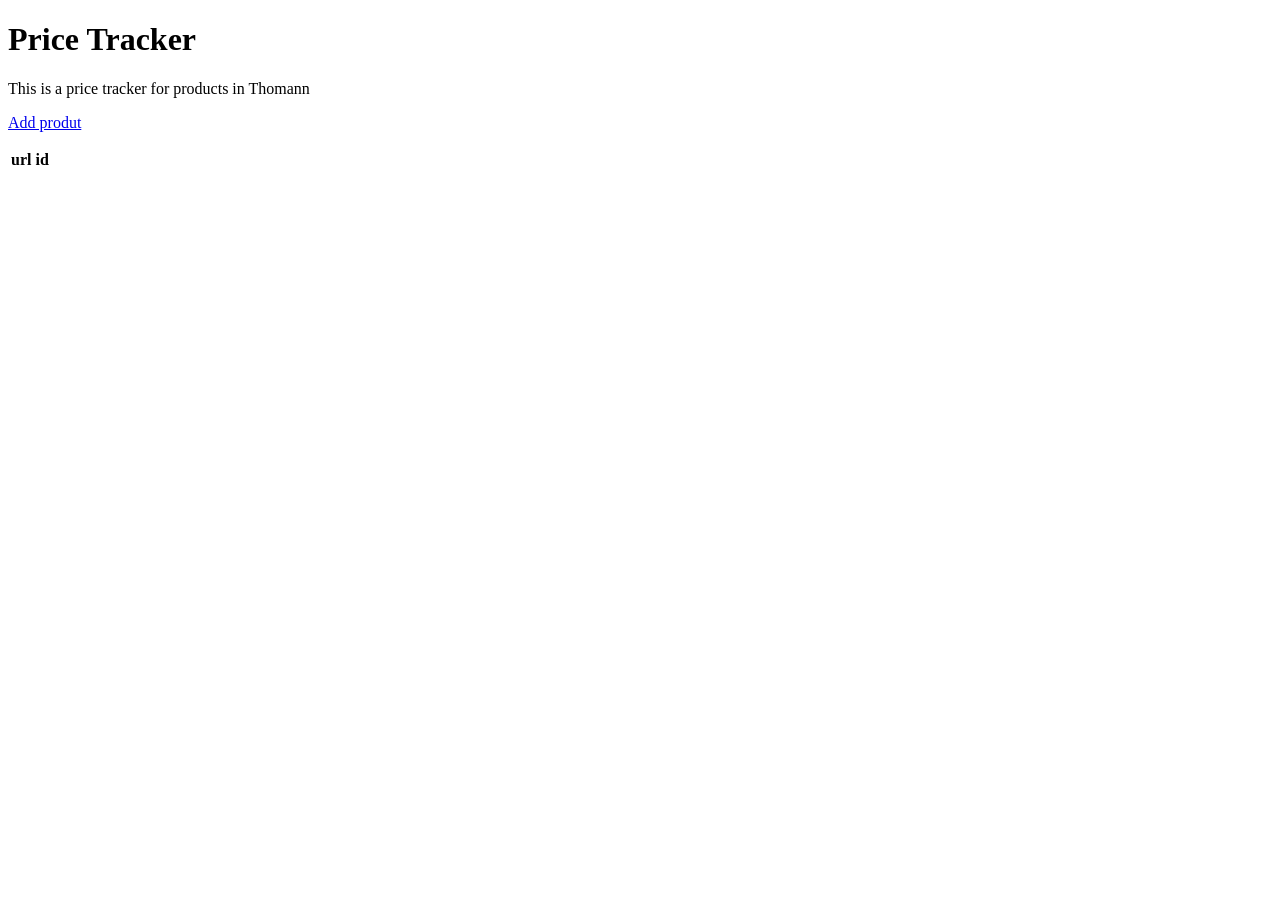
==== views/index.html @ bd0a4f37 "New functionality: add new products" ====
<!DOCTYPE html>
<html>
    <head>
        <title>Price Tracker</title>
        <meta lang="en">
        <meta charset="UTF_8">
        <link rel="icon" type="image/svg" href="../logbrew.svg">
    </head>

    <body>
        <h1>Price Tracker</h1>

        <p id="presentation">This is a price tracker for products in Thomann</p>

        <a href="addProduct.html">Add produt</a>

        <p id="error"></p>

        <p id="message"></p>

        <table>
            <thread>
                <tr>
                    <th>url</th>
                    <th>id</th>
                </tr>
            </thread>
            <tbody id="table">

            </tbody>
        </table>

        <script src="../scripts/home.js"></script>
    </body>
</html>
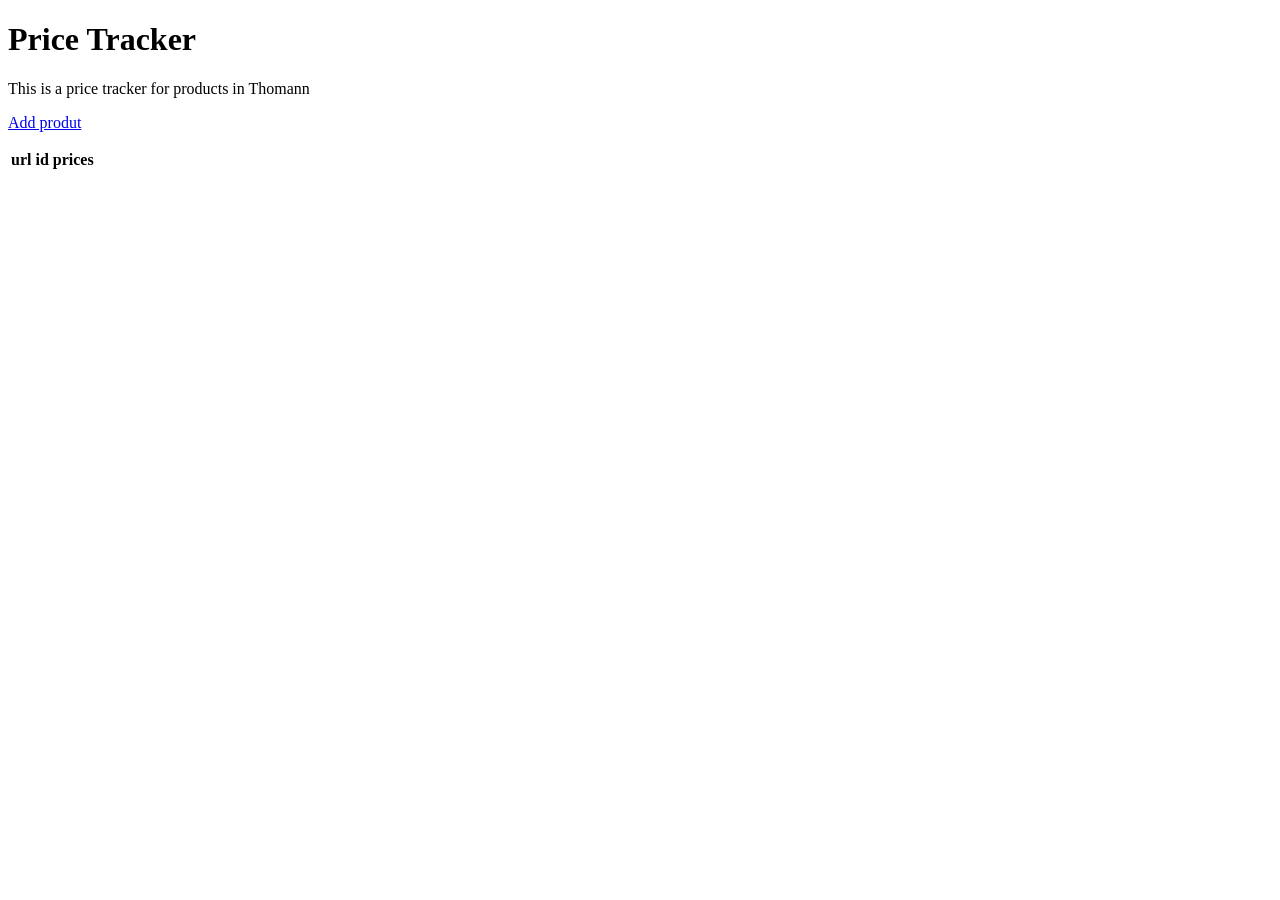
==== commit 8d4ca9ec: "Finished the basic functionalities" ====
--- a/views/index.html
+++ b/views/index.html
@@ -23,6 +23,7 @@
                 <tr>
                     <th>url</th>
                     <th>id</th>
+                    <th>prices</th>
                 </tr>
             </thread>
             <tbody id="table">
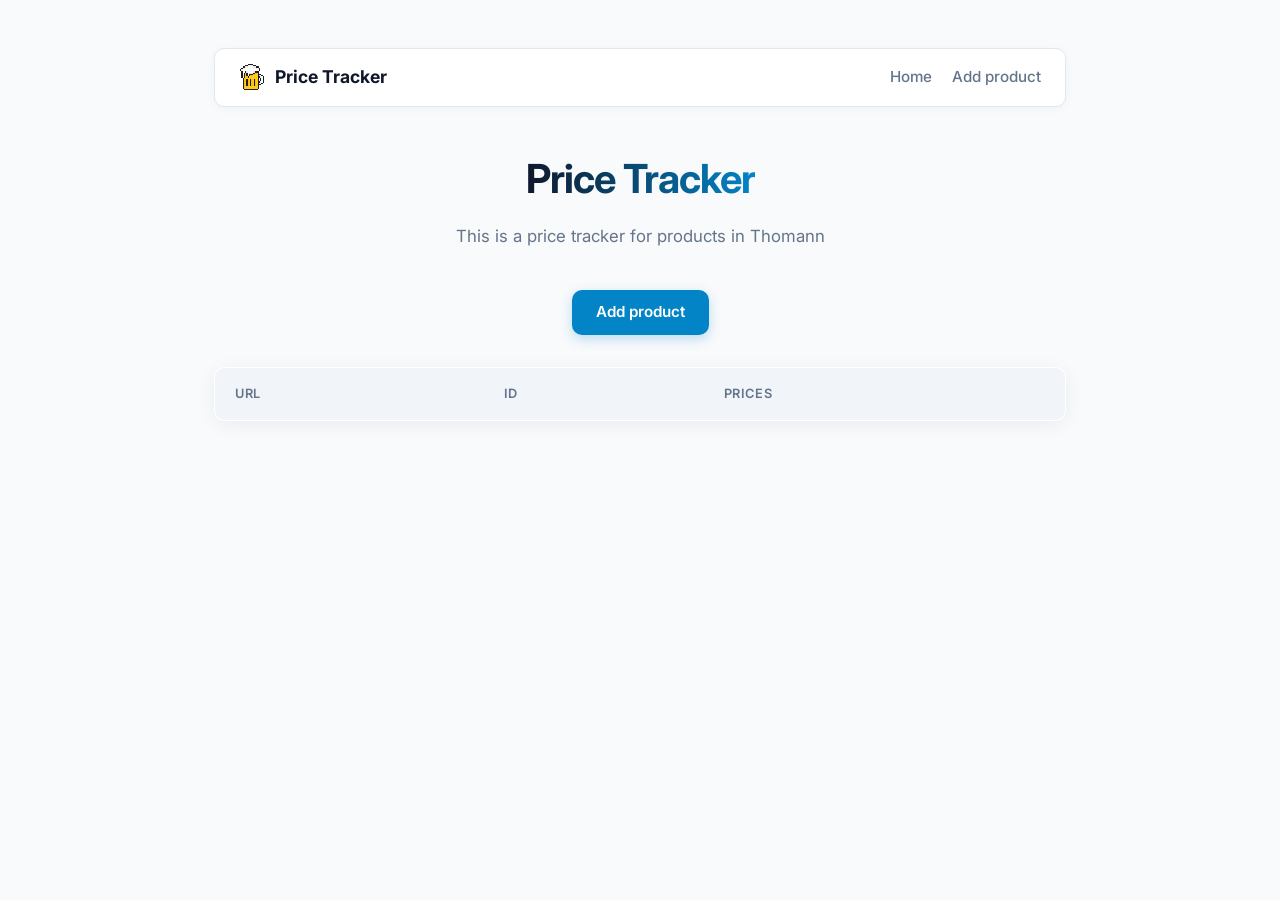
==== commit 6d066875: "First version of the web page" ====
--- a/views/index.html
+++ b/views/index.html
@@ -5,27 +5,40 @@
         <meta lang="en">
         <meta charset="UTF_8">
         <link rel="icon" type="image/svg" href="../logbrew.svg">
+
+        <link rel="stylesheet" href="../styles.css">
     </head>
 
     <body>
+        <header>
+            <a href="index.html" class="brand">
+                <img src="../logbrew.svg" alt="Logo">
+                <span>Price Tracker</span>
+            </a>
+            <nav>
+                <a href="index.html">Home</a>
+                <a href="addProduct.html">Add product</a>
+            </nav>
+        </header>
+
         <h1>Price Tracker</h1>
 
         <p id="presentation">This is a price tracker for products in Thomann</p>
 
-        <a href="addProduct.html">Add produt</a>
+        <a href="addProduct.html">Add product</a>
 
         <p id="error"></p>
 
         <p id="message"></p>
 
         <table>
-            <thread>
+            <thead>
                 <tr>
                     <th>url</th>
                     <th>id</th>
                     <th>prices</th>
                 </tr>
-            </thread>
+            </thead>
             <tbody id="table">
 
             </tbody>
--- a/styles.css
+++ b/styles.css
@@ -0,0 +1,312 @@
+/* Importar fuente moderna (Inter) */
+@import url('https://fonts.googleapis.com/css2?family=Inter:wght@400;500;600;700&display=swap');
+
+:root {
+  --bg-main: #f8fafc;        /* Fondo principal blanco roto muy suave */
+  --bg-card: #ffffff;        /* Fondo blanco puro para tarjetas y tablas */
+  --bg-hover: #f1f5f9;       /* Hover suave en filas */
+  --text-main: #0f172a;      /* Texto principal oscuro para alto contraste */
+  --text-muted: #64748b;     /* Texto secundario gris medio */
+  --accent: #0284c7;         /* Azul corporativo estilo Thomann */
+  --accent-hover: #0369a1;
+  --danger: #dc2626;         /* Rojo para errores */
+  --success: #16a34a;        /* Verde para mensajes */
+  --border: #e2e8f0;         /* Bordes grises muy sutiles */
+  --radius: 10px;
+}
+
+* {
+  box-sizing: border-box;
+  margin: 0;
+  padding: 0;
+}
+
+body {
+  font-family: 'Inter', -apple-system, BlinkMacSystemFont, sans-serif;
+  background-color: var(--bg-main);
+  color: var(--text-main);
+  line-height: 1.6;
+  max-width: 900px;
+  margin: 0 auto;
+  padding: 3rem 1.5rem;
+  display: flex;
+  flex-direction: column;
+  align-items: center;
+}
+
+/* Títulos */
+h1, h2 {
+  font-weight: 700;
+  letter-spacing: -0.025em;
+  margin-bottom: 0.75rem;
+  text-align: center;
+  background: linear-gradient(90deg, #0f172a, var(--accent));
+  background-clip: text;
+  -webkit-background-clip: text;
+  color: transparent;
+  -webkit-text-fill-color: transparent;
+}
+
+h1 {
+  font-size: 2.5rem;
+}
+
+h2 {
+  font-size: 2rem;
+  margin-bottom: 1.5rem;
+}
+
+/* Textos informativos y mensajes de estado */
+#presentation, #advise {
+  color: var(--text-muted);
+  text-align: center;
+  margin-bottom: 2rem;
+  font-size: 1.05rem;
+}
+
+#error:not(:empty) {
+  background-color: #fef2f2;
+  border: 1px solid #fecaca;
+  color: var(--danger);
+  padding: 0.75rem 1.25rem;
+  border-radius: var(--radius);
+  margin: 1rem 0;
+  width: 100%;
+  max-width: 500px;
+  text-align: center;
+  font-size: 0.9rem;
+  font-weight: 500;
+}
+
+#message:not(:empty) {
+  background-color: #f0fdf4;
+  border: 1px solid #bbf7d0;
+  color: var(--success);
+  padding: 0.75rem 1.25rem;
+  border-radius: var(--radius);
+  margin: 1rem 0;
+  width: 100%;
+  max-width: 500px;
+  text-align: center;
+  font-size: 0.9rem;
+  font-weight: 500;
+}
+
+/* Enlaces convertidos en botones (Add product / Back) */
+body > a {
+  display: inline-flex;
+  align-items: center;
+  justify-content: center;
+  text-decoration: none;
+  font-weight: 600;
+  font-size: 0.95rem;
+  padding: 0.65rem 1.5rem;
+  border-radius: var(--radius);
+  transition: all 0.2s ease;
+  margin: 0.5rem 0 2rem 0;
+}
+
+/* Botón principal ("Add product") */
+body > a:not(#back) {
+  background-color: var(--accent);
+  color: #ffffff;
+  box-shadow: 0 4px 12px rgba(2, 132, 199, 0.25);
+}
+
+body > a:not(#back):hover {
+  background-color: var(--accent-hover);
+  transform: translateY(-2px);
+}
+
+/* Botón secundario ("Back") */
+#back {
+  background-color: var(--bg-card);
+  color: var(--text-muted);
+  border: 1px solid var(--border);
+  margin-top: 2rem;
+  box-shadow: 0 1px 3px rgba(0, 0, 0, 0.05);
+}
+
+#back:hover {
+  background-color: var(--bg-hover);
+  color: var(--text-main);
+  border-color: #cbd5e1;
+}
+
+/* Formulario (addProduct.html) */
+#new_product_form {
+  background-color: var(--bg-card);
+  padding: 2rem;
+  border-radius: var(--radius);
+  border: 1px solid var(--border);
+  width: 100%;
+  max-width: 480px;
+  box-shadow: 0 4px 20px rgba(15, 23, 42, 0.06);
+}
+
+#new_product_form br {
+  display: none;
+}
+
+#new_product_form label {
+  display: block;
+  font-weight: 600;
+  margin-bottom: 0.5rem;
+  color: var(--text-main);
+  font-size: 0.95rem;
+}
+
+#new_product_form input[type="url"] {
+  width: 100%;
+  padding: 0.8rem 1rem;
+  background-color: var(--bg-main);
+  border: 1px solid #cbd5e1;
+  border-radius: 8px;
+  color: var(--text-main);
+  font-size: 1rem;
+  margin-bottom: 1.5rem;
+  outline: none;
+  transition: border-color 0.2s, background-color 0.2s;
+}
+
+#new_product_form input[type="url"]:focus {
+  background-color: #ffffff;
+  border-color: var(--accent);
+  box-shadow: 0 0 0 3px rgba(2, 132, 199, 0.15);
+}
+
+#new_product_form input[type="submit"] {
+  width: 100%;
+  padding: 0.85rem;
+  background-color: var(--accent);
+  color: #ffffff;
+  font-weight: 600;
+  font-size: 1rem;
+  border: none;
+  border-radius: 8px;
+  cursor: pointer;
+  transition: background-color 0.2s, transform 0.1s;
+}
+
+#new_product_form input[type="submit"]:hover {
+  background-color: var(--accent-hover);
+}
+
+#new_product_form input[type="submit"]:active {
+  transform: scale(0.98);
+}
+
+/* Tablas (index.html y productPrices.html) */
+table {
+  width: 100%;
+  border-collapse: collapse;
+  background-color: var(--bg-card);
+  border-radius: var(--radius);
+  overflow: hidden;
+  box-shadow: 0 4px 20px rgba(15, 23, 42, 0.06);
+  border: 1px solid var(--border);
+}
+
+th, td {
+  padding: 1rem 1.25rem;
+  text-align: left;
+  border-bottom: 1px solid var(--border);
+}
+
+th {
+  background-color: #f1f5f9;
+  color: var(--text-muted);
+  font-size: 0.8rem;
+  font-weight: 600;
+  text-transform: uppercase;
+  letter-spacing: 0.05em;
+}
+
+tbody tr {
+  transition: background-color 0.15s ease;
+}
+
+tbody tr:hover {
+  background-color: var(--bg-hover);
+}
+
+tbody tr:last-child td {
+  border-bottom: none;
+}
+
+/* Enlaces dentro de la tabla */
+table a {
+  color: var(--accent);
+  text-decoration: none;
+  font-weight: 500;
+}
+
+table a:hover {
+  text-decoration: underline;
+}
+
+/* Responsivo para móviles */
+@media (max-width: 600px) {
+  body {
+    padding: 2rem 1rem;
+  }
+  th, td {
+    padding: 0.75rem;
+    font-size: 0.9rem;
+  }
+}
+
+/* Cabecera de navegación */
+header {
+  width: 100%;
+  display: flex;
+  justify-content: space-between;
+  align-items: center;
+  background-color: var(--bg-card);
+  padding: 0.9rem 1.5rem;
+  border-radius: var(--radius);
+  border: 1px solid var(--border);
+  box-shadow: 0 2px 10px rgba(15, 23, 42, 0.04);
+  margin-bottom: 2.5rem;
+}
+
+header .brand {
+  display: flex;
+  align-items: center;
+  gap: 0.65rem;
+  text-decoration: none;
+  color: var(--text-main);
+  font-weight: 700;
+  font-size: 1.1rem;
+}
+
+header .brand img {
+  width: 26px;
+  height: 26px;
+  object-fit: contain;
+}
+
+header nav {
+  display: flex;
+  gap: 1.25rem;
+}
+
+header nav a {
+  text-decoration: none;
+  color: var(--text-muted);
+  font-weight: 500;
+  font-size: 0.95rem;
+  transition: color 0.2s;
+}
+
+header nav a:hover {
+  color: var(--accent);
+}
+
+/* Ajuste para pantallas pequeñas */
+@media (max-width: 500px) {
+  header {
+    flex-direction: column;
+    gap: 0.75rem;
+  }
+}
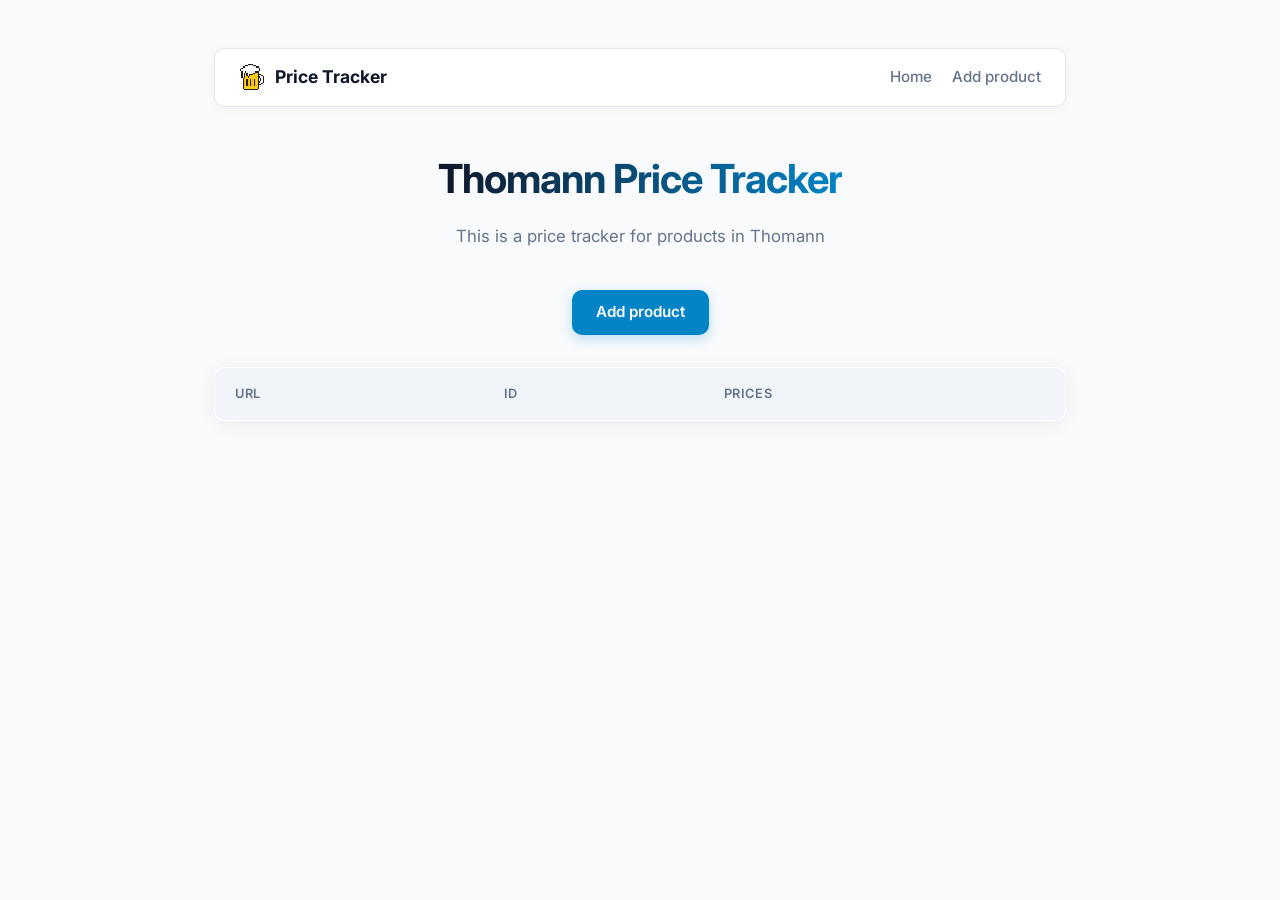
==== commit c1d52031: "Added control of the new urls" ====
--- a/views/index.html
+++ b/views/index.html
@@ -21,7 +21,7 @@
             </nav>
         </header>
 
-        <h1>Price Tracker</h1>
+        <h1>Thomann Price Tracker</h1>
 
         <p id="presentation">This is a price tracker for products in Thomann</p>
 
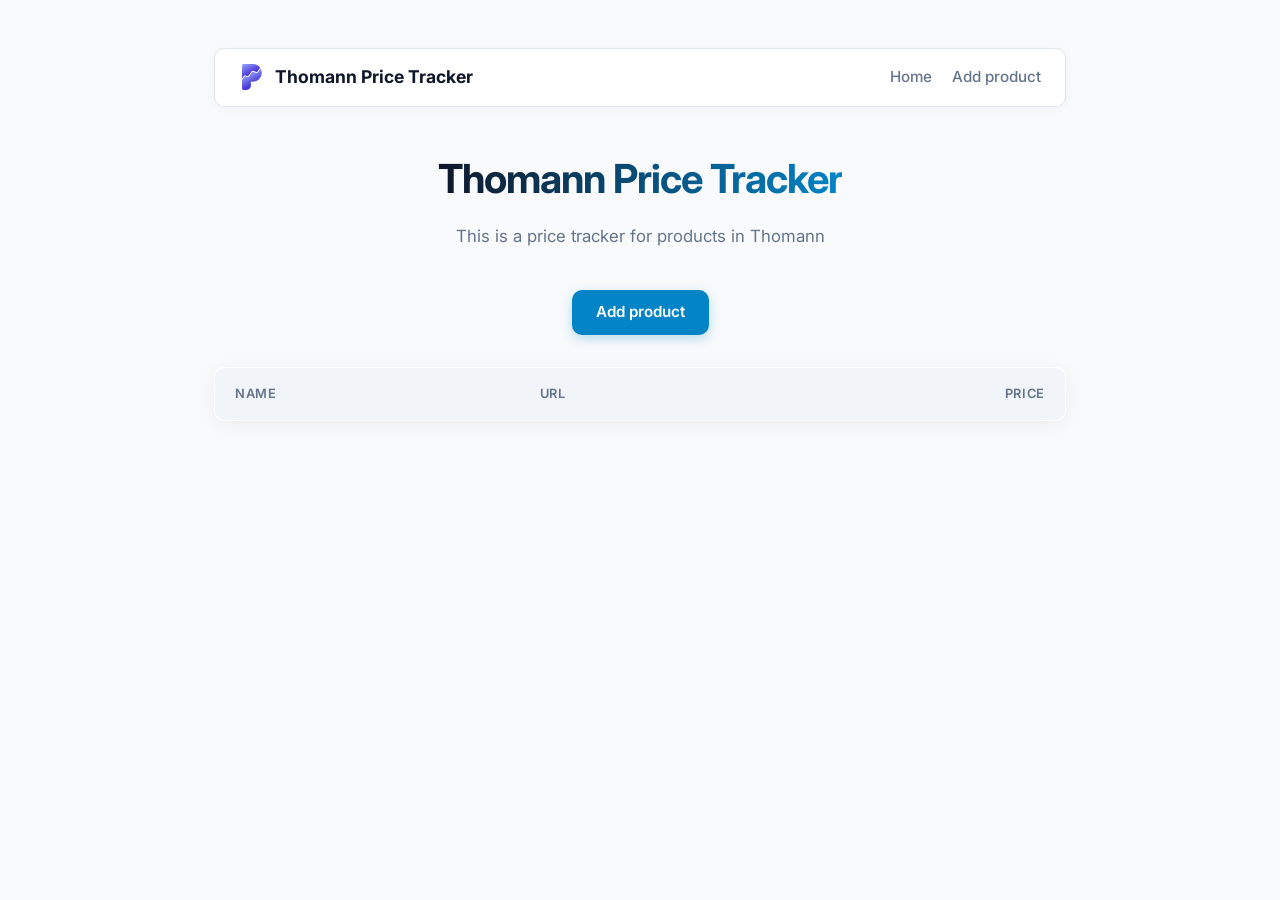
==== commit e5dc5d0d: "Some new features" ====
--- a/views/index.html
+++ b/views/index.html
@@ -1,10 +1,10 @@
 <!DOCTYPE html>
 <html>
     <head>
-        <title>Price Tracker</title>
+        <title>Thomann Price Tracker</title>
         <meta lang="en">
         <meta charset="UTF_8">
-        <link rel="icon" type="image/svg" href="../logbrew.svg">
+        <link rel="icon" type="image/svg" href="../plausible.svg">
 
         <link rel="stylesheet" href="../styles.css">
     </head>
@@ -12,8 +12,8 @@
     <body>
         <header>
             <a href="index.html" class="brand">
-                <img src="../logbrew.svg" alt="Logo">
-                <span>Price Tracker</span>
+                <img src="../plausible.svg" alt="Logo">
+                <span>Thomann Price Tracker</span>
             </a>
             <nav>
                 <a href="index.html">Home</a>
@@ -34,9 +34,9 @@
         <table>
             <thead>
                 <tr>
-                    <th>url</th>
-                    <th>id</th>
-                    <th>prices</th>
+                    <th>Name</th>
+                    <th>Url</th>
+                    <th>Price</th>
                 </tr>
             </thead>
             <tbody id="table">
--- a/styles.css
+++ b/styles.css
@@ -309,4 +309,17 @@
     flex-direction: column;
     gap: 0.75rem;
   }
+}
+
+/* Evitar saltos de línea en la columna del precio */
+th:last-child,
+td:last-child {
+  white-space: nowrap;
+  text-align: right;
+  font-weight: 600;
+}
+
+/* Permitir que las URLs largas se corten sin empujar a las demás columnas */
+td a {
+  word-break: break-all;
 }
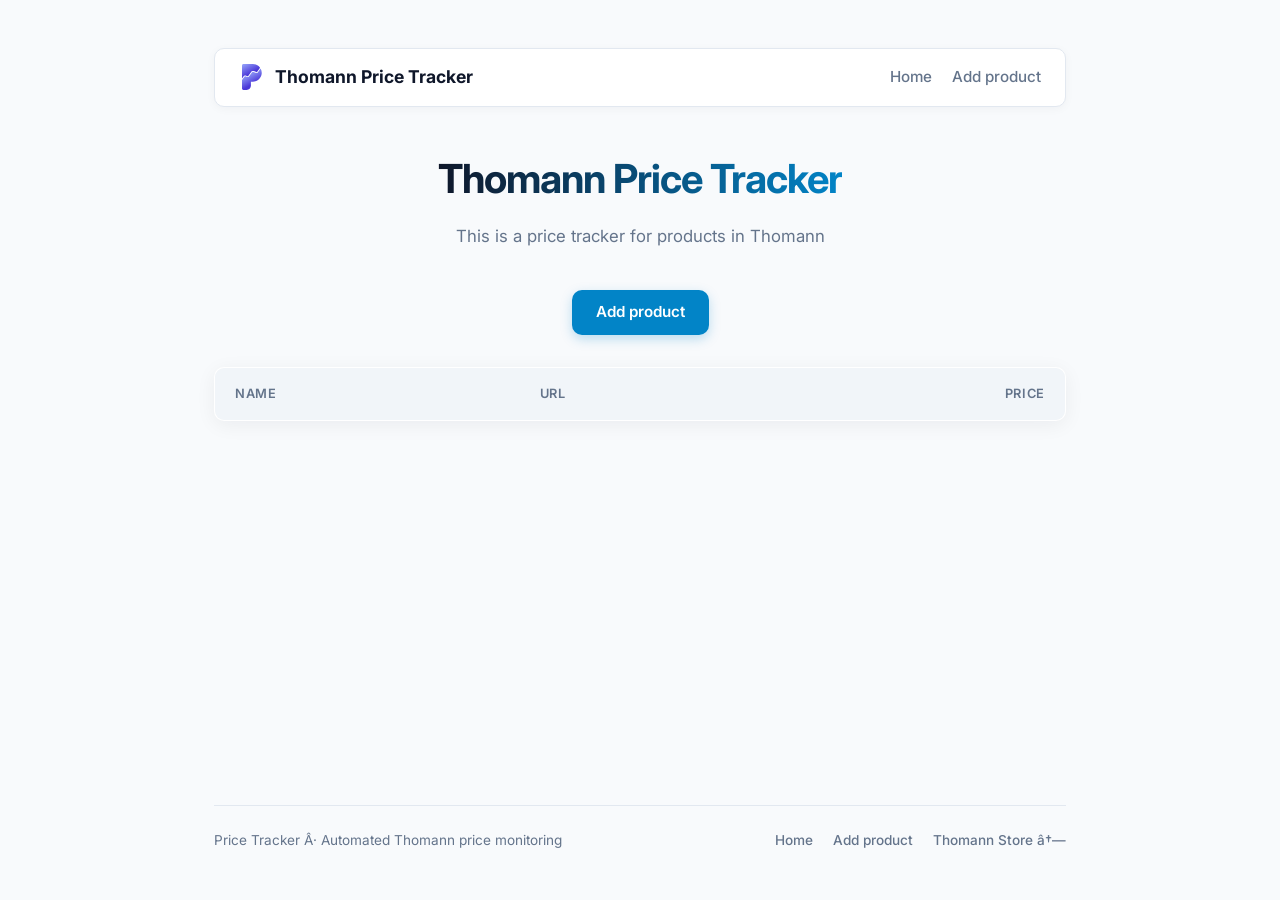
==== commit 4131a886: "Added more details to the history of prices" ====
--- a/views/index.html
+++ b/views/index.html
@@ -44,6 +44,15 @@
             </tbody>
         </table>
 
+        <footer>
+            <p>Price Tracker · Automated Thomann price monitoring</p>
+            <div class="footer-links">
+                <a href="index.html">Home</a>
+                <a href="addProduct.html">Add product</a>
+                <a href="https://www.thomann.es" target="_blank" rel="noopener noreferrer">Thomann Store ↗</a>
+            </div>
+        </footer>
+
         <script src="../scripts/home.js"></script>
     </body>
 </html>
--- a/styles.css
+++ b/styles.css
@@ -322,4 +322,311 @@
 /* Permitir que las URLs largas se corten sin empujar a las demás columnas */
 td a {
   word-break: break-all;
-}+}
+
+
+/* Tarjeta de cabecera del producto (productPrices.html) */
+.product-card {
+  width: 100%;
+  background-color: var(--bg-card);
+  border: 1px solid var(--border);
+  border-radius: var(--radius);
+  padding: 1.5rem;
+  margin-bottom: 1.25rem;
+  box-shadow: 0 4px 20px rgba(15, 23, 42, 0.06);
+  display: flex;
+  justify-content: space-between;
+  align-items: center;
+  gap: 1.5rem;
+}
+
+.product-info {
+  display: flex;
+  flex-direction: column;
+  gap: 0.35rem;
+}
+
+.product-label {
+  color: var(--text-muted);
+  font-size: 0.75rem;
+  font-weight: 600;
+  text-transform: uppercase;
+  letter-spacing: 0.05em;
+}
+
+/* Sobrescribimos los estilos globales de h2 para el título del producto */
+.product-title {
+  font-size: 1.35rem;
+  font-weight: 700;
+  text-align: left;
+  margin: 0;
+  background: none;
+  -webkit-text-fill-color: var(--text-main);
+  color: var(--text-main);
+  line-height: 1.3;
+}
+
+/* Botón para ir a la tienda */
+.store-btn {
+  display: inline-flex;
+  align-items: center;
+  justify-content: center;
+  flex-shrink: 0; /* Evita que el botón se aplaste si el nombre es largo */
+  background-color: var(--accent);
+  color: #ffffff;
+  text-decoration: none;
+  font-weight: 600;
+  font-size: 0.9rem;
+  padding: 0.7rem 1.25rem;
+  border-radius: 8px;
+  box-shadow: 0 4px 12px rgba(2, 132, 199, 0.2);
+  transition: background-color 0.2s ease, transform 0.15s ease;
+}
+
+.store-btn:hover {
+  background-color: var(--accent-hover);
+  transform: translateY(-2px);
+}
+
+/* Responsivo: en móvil el botón pasa debajo del nombre */
+@media (max-width: 600px) {
+  .product-card {
+    flex-direction: column;
+    align-items: flex-start;
+    gap: 1rem;
+  }
+
+  .store-btn {
+    width: 100%;
+  }
+}
+
+
+
+/* Tarjetas de resumen de precios (Minimum / Maximum price) */
+.price-stats {
+  display: grid;
+  grid-template-columns: repeat(2, 1fr);
+  gap: 1.25rem;
+  width: 100%;
+  margin-bottom: 2rem;
+}
+
+.price-item {
+  background-color: var(--bg-card);
+  border: 1px solid var(--border);
+  border-radius: var(--radius);
+  padding: 1.25rem 1.5rem;
+  box-shadow: 0 4px 20px rgba(15, 23, 42, 0.06);
+  display: flex;
+  flex-direction: column;
+  gap: 0.25rem;
+}
+
+.price-item dt {
+  color: var(--text-muted);
+  font-size: 0.8rem;
+  font-weight: 600;
+  text-transform: uppercase;
+  letter-spacing: 0.05em;
+}
+
+/* Precio mínimo y máximo destacados */
+#min-price,
+#max-price {
+  font-size: 1.75rem;
+  font-weight: 700;
+  line-height: 1.2;
+  margin-top: 0.25rem;
+}
+
+/* Verde para el precio mínimo (buena oportunidad) */
+#min-price {
+  color: var(--success);
+}
+
+/* Azul oscuro o acento para el máximo */
+#max-price {
+  color: var(--text-main);
+}
+
+/* Fechas en pequeño debajo del precio */
+#min-date,
+#max-date {
+  color: var(--text-muted);
+  font-size: 0.85rem;
+  margin-top: 0.25rem;
+}
+
+/* En móviles se apilan una debajo de otra */
+@media (max-width: 550px) {
+  .price-stats {
+    grid-template-columns: 1fr;
+  }
+}
+
+
+
+/* Contenedor derecho que agrupa el precio actual y el botón */
+.product-actions {
+  display: flex;
+  align-items: center;
+  gap: 1.5rem;
+  flex-shrink: 0;
+}
+
+.current-price-box {
+  display: flex;
+  flex-direction: column;
+  align-items: flex-end;
+}
+
+.current-price {
+  font-size: 1.75rem;
+  font-weight: 700;
+  color: var(--accent);
+  line-height: 1.1;
+  white-space: nowrap;
+}
+
+/* Ajuste responsivo para móviles */
+@media (max-width: 650px) {
+  .product-card {
+    flex-direction: column;
+    align-items: flex-start;
+    gap: 1.25rem;
+  }
+
+  .product-actions {
+    width: 100%;
+    justify-content: space-between;
+    padding-top: 1rem;
+    border-top: 1px solid var(--border);
+  }
+
+  .current-price-box {
+    align-items: flex-start;
+  }
+
+  .store-btn {
+    width: auto;
+  }
+}
+
+
+
+/* Hacemos el precio actual notablemente más grande y contundente */
+.current-price {
+  font-size: 2.35rem;
+  font-weight: 800;
+  color: var(--accent);
+  line-height: 1;
+  letter-spacing: -0.02em;
+  white-space: nowrap;
+}
+
+/* Reducimos ligeramente los históricos para marcar jerarquía clara */
+#min-price,
+#max-price {
+  font-size: 1.5rem;
+  font-weight: 700;
+  line-height: 1.2;
+  margin-top: 0.25rem;
+}
+
+
+/* Contenedor con scroll para la tabla del historial de precios */
+.table-scroll {
+  width: 100%;
+  max-height: 350px; /* Ajusta esta altura según cuántas filas quieras ver a la vez */
+  overflow-y: auto;
+  background-color: var(--bg-card);
+  border: 1px solid var(--border);
+  border-radius: var(--radius);
+  box-shadow: 0 4px 20px rgba(15, 23, 42, 0.06);
+}
+
+/* Quitamos el borde/sombra duplicados de la tabla interior */
+.table-scroll table {
+  border: none;
+  border-radius: 0;
+  box-shadow: none;
+}
+
+/* Cabecera fija al hacer scroll */
+.table-scroll th {
+  position: sticky;
+  top: 0;
+  z-index: 1;
+  background-color: #f1f5f9;
+  box-shadow: 0 1px 0 var(--border);
+}
+
+/* Barra de desplazamiento fina y moderna */
+.table-scroll::-webkit-scrollbar {
+  width: 8px;
+}
+
+.table-scroll::-webkit-scrollbar-track {
+  background: var(--bg-main);
+}
+
+.table-scroll::-webkit-scrollbar-thumb {
+  background: #cbd5e1;
+  border-radius: 4px;
+}
+
+.table-scroll::-webkit-scrollbar-thumb:hover {
+  background: #94a3b8;
+}
+
+
+
+/* Asegurar que el body ocupe toda la pantalla para empujar el footer abajo */
+body {
+  min-height: 100vh;
+}
+
+/* Pie de página */
+footer {
+  width: 100%;
+  margin-top: auto;
+  padding-top: 1.5rem;
+  border-top: 1px solid var(--border);
+  display: flex;
+  justify-content: space-between;
+  align-items: center;
+  color: var(--text-muted);
+  font-size: 0.85rem;
+}
+
+/* Separación extra respecto al contenido superior */
+body > *:nth-last-child(3) {
+  margin-bottom: 3rem;
+}
+
+.footer-links {
+  display: flex;
+  gap: 1.25rem;
+}
+
+.footer-links a {
+  color: var(--text-muted);
+  text-decoration: none;
+  font-weight: 500;
+  transition: color 0.2s ease;
+}
+
+.footer-links a:hover {
+  color: var(--accent);
+}
+
+/* Ajuste responsivo para móviles */
+@media (max-width: 600px) {
+  footer {
+    flex-direction: column;
+    gap: 0.75rem;
+    text-align: center;
+  }
+}
+
